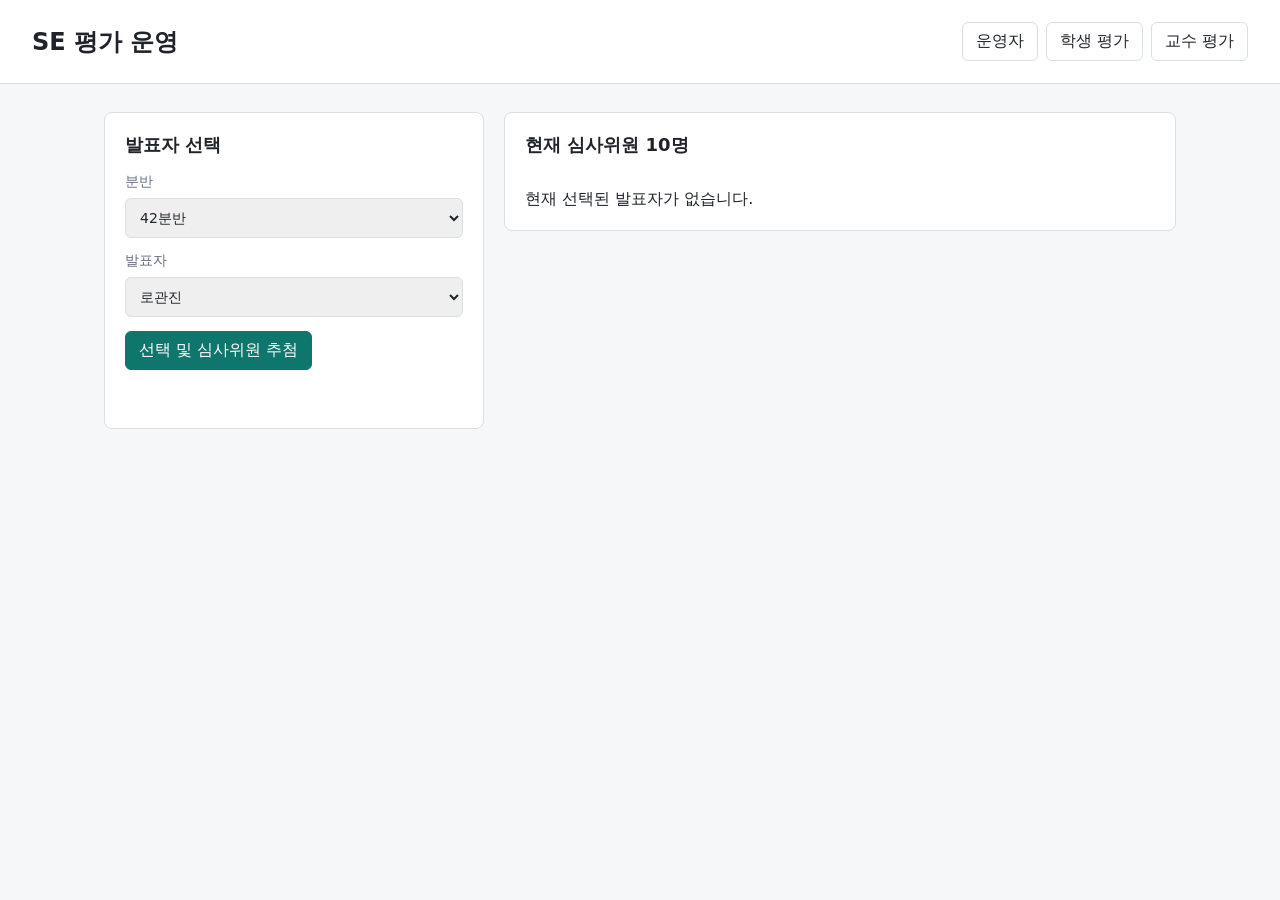
==== docs/index.html @ e4370931 "Initial SE evaluation system" ====
<!doctype html>
<html lang="ko">
  <head>
    <meta charset="utf-8">
    <meta name="viewport" content="width=device-width, initial-scale=1">
    <title>SE 평가 운영</title>
    <link rel="stylesheet" href="./styles.css">
  </head>
  <body>
    <header>
      <h1>SE 평가 운영</h1>
      <nav>
        <a href="./index.html">운영자</a>
        <a href="./judge.html">학생 평가</a>
        <a href="./professor.html">교수 평가</a>
      </nav>
    </header>
    <main class="layout">
      <section class="panel">
        <h2>발표자 선택</h2>
        <form id="selectForm">
          <label>
            분반
            <select id="classId"></select>
          </label>
          <label>
            발표자
            <select id="presenterName"></select>
          </label>
          <button class="primary" type="submit">선택 및 심사위원 추첨</button>
          <p class="message" data-message></p>
        </form>
      </section>
      <section class="panel">
        <h2>현재 심사위원 10명</h2>
        <ol id="judgeList" class="judge-list"></ol>
        <div id="summary" class="summary"></div>
      </section>
    </main>
    <script src="./config.js"></script>
    <script src="./app.js"></script>
    <script>window.seEval.initAdmin();</script>
  </body>
</html>
---- docs/styles.css ----
:root {
  color-scheme: light;
  --bg: #f6f7f9;
  --surface: #ffffff;
  --text: #20242a;
  --muted: #667085;
  --line: #d9dee7;
  --accent: #0f766e;
  --accent-dark: #115e59;
  --danger: #b42318;
}

* {
  box-sizing: border-box;
}

body {
  margin: 0;
  background: var(--bg);
  color: var(--text);
  font-family: "Segoe UI", system-ui, -apple-system, BlinkMacSystemFont, sans-serif;
}

header {
  display: flex;
  align-items: center;
  justify-content: space-between;
  gap: 24px;
  padding: 22px 32px;
  border-bottom: 1px solid var(--line);
  background: var(--surface);
}

h1 {
  margin: 0;
  font-size: 24px;
  font-weight: 700;
}

nav {
  display: flex;
  gap: 8px;
}

nav a,
button {
  min-height: 38px;
  border: 1px solid var(--line);
  border-radius: 6px;
  padding: 8px 13px;
  background: var(--surface);
  color: var(--text);
  font: inherit;
  text-decoration: none;
  cursor: pointer;
}

button.primary {
  border-color: var(--accent);
  background: var(--accent);
  color: white;
}

button.primary:hover {
  background: var(--accent-dark);
}

main {
  width: min(1120px, 100%);
  margin: 0 auto;
  padding: 28px 24px 48px;
}

.layout {
  display: grid;
  grid-template-columns: minmax(280px, 380px) 1fr;
  gap: 20px;
  align-items: start;
}

.panel {
  border: 1px solid var(--line);
  border-radius: 8px;
  background: var(--surface);
  padding: 20px;
}

.panel h2 {
  margin: 0 0 16px;
  font-size: 18px;
}

label {
  display: grid;
  gap: 7px;
  margin-bottom: 14px;
  color: var(--muted);
  font-size: 14px;
}

select,
input[type="text"],
textarea {
  width: 100%;
  min-height: 40px;
  border: 1px solid var(--line);
  border-radius: 6px;
  padding: 9px 10px;
  color: var(--text);
  font: inherit;
}

textarea {
  min-height: 96px;
  resize: vertical;
}

.message {
  min-height: 24px;
  margin: 14px 0 0;
  color: var(--muted);
}

.message[data-type="success"] {
  color: var(--accent-dark);
}

.message[data-type="error"] {
  color: var(--danger);
}

.judge-list {
  display: grid;
  grid-template-columns: repeat(auto-fit, minmax(120px, 1fr));
  gap: 8px;
  padding: 0;
  margin: 0;
  list-style: none;
}

.judge-list li,
.summary span,
.summary strong {
  display: block;
  border: 1px solid var(--line);
  border-radius: 6px;
  padding: 10px 12px;
  background: #fbfcfd;
}

.summary {
  display: grid;
  gap: 8px;
  margin-top: 16px;
}

.criteria {
  display: grid;
  gap: 12px;
  margin-top: 16px;
}

.criterion {
  margin: 0;
  border: 1px solid var(--line);
  border-radius: 8px;
  padding: 16px;
  background: var(--surface);
}

.criterion legend {
  display: flex;
  align-items: baseline;
  gap: 10px;
  padding: 0;
  font-weight: 700;
}

.criterion small,
.criterion p {
  color: var(--muted);
}

.criterion p {
  margin: 8px 0 12px;
}

.score-options {
  display: grid;
  grid-template-columns: repeat(5, minmax(44px, 1fr));
  gap: 8px;
}

.score-options label {
  margin: 0;
}

.score-options input {
  position: absolute;
  opacity: 0;
}

.score-options span {
  display: grid;
  min-height: 40px;
  place-items: center;
  border: 1px solid var(--line);
  border-radius: 6px;
  color: var(--text);
  cursor: pointer;
}

.score-options input:checked + span {
  border-color: var(--accent);
  background: #dff5f1;
  color: var(--accent-dark);
  font-weight: 700;
}

.form-actions {
  position: sticky;
  bottom: 0;
  display: flex;
  align-items: center;
  justify-content: space-between;
  gap: 12px;
  margin-top: 16px;
  padding: 14px 0 0;
  background: var(--bg);
}

@media (max-width: 760px) {
  header,
  .layout,
  .form-actions {
    display: grid;
  }

  header {
    padding: 18px;
  }

  nav {
    grid-template-columns: repeat(3, minmax(0, 1fr));
  }

  main {
    padding: 18px 14px 36px;
  }
}
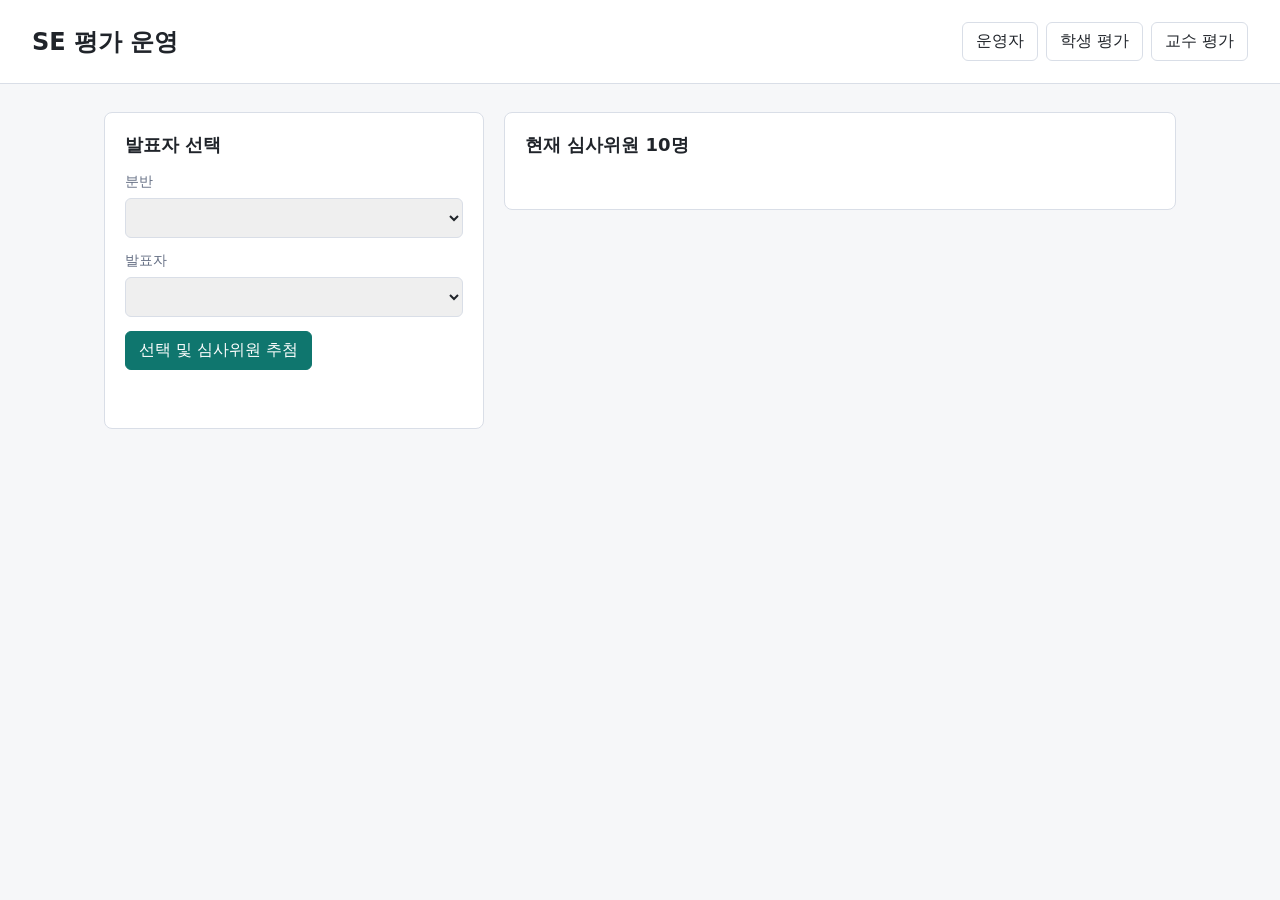
==== commit 0b985e27: "Bust cached app script" ====
--- a/docs/index.html
+++ b/docs/index.html
@@ -38,7 +38,7 @@
       </section>
     </main>
     <script src="./config.js"></script>
-    <script src="./app.js"></script>
+    <script src="./app.js?v=20260527-ok-filter"></script>
     <script>window.seEval.initAdmin();</script>
   </body>
 </html>
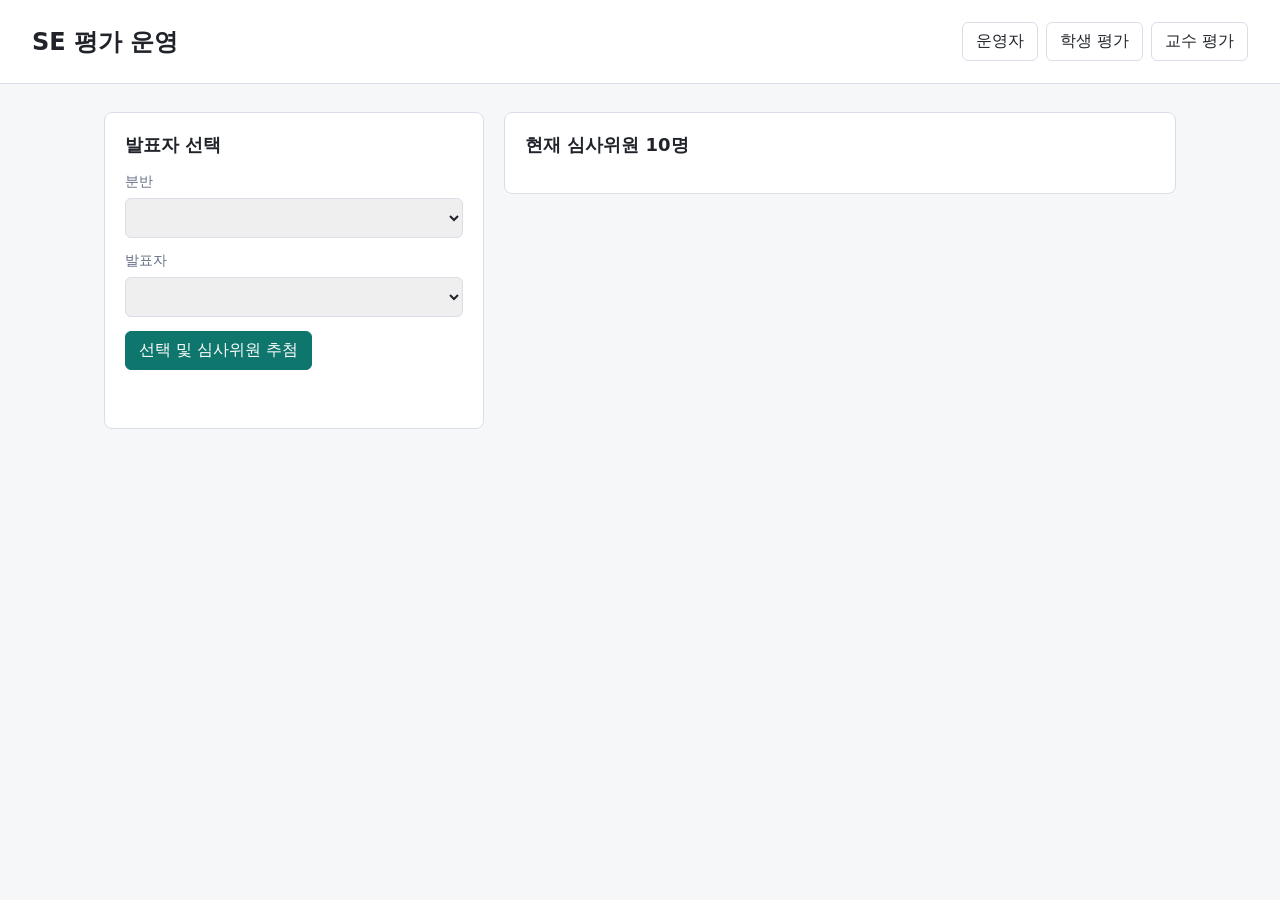
==== commit 1656aaca: "Remove admin score summary display" ====
--- a/docs/index.html
+++ b/docs/index.html
@@ -34,7 +34,6 @@
       <section class="panel">
         <h2>현재 심사위원 10명</h2>
         <ol id="judgeList" class="judge-list"></ol>
-        <div id="summary" class="summary"></div>
       </section>
     </main>
     <script src="./config.js"></script>
